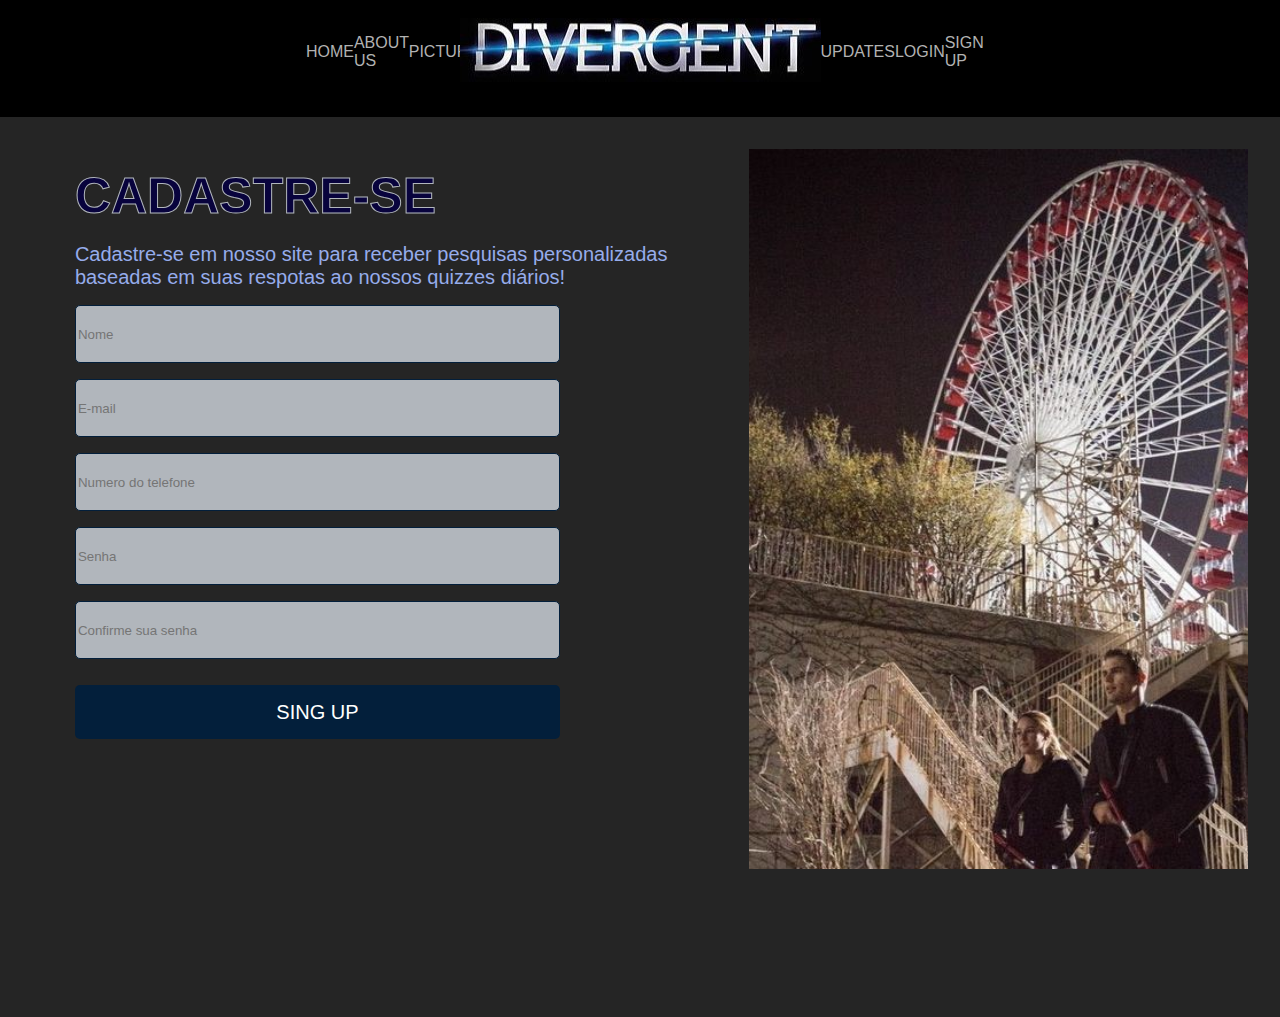
==== site institucional/cadastro.html @ 8612d383 "termino da home e inicio do cadastro" ====
<!DOCTYPE html>
<html lang="en">

<head>
    <meta charset="UTF-8">
    <meta http-equiv="X-UA-Compatible" content="IE=edge">
    <meta name="viewport" content="width=device-width, initial-scale=1.0">
    <title>SIGN UP</title>
    <link rel="stylesheet" href="cadastro.css">
</head>

<body>
    <div class="header">
        <div class="container">
            <ul class="nav_bar">
                <li> <a href="home.html"> HOME</a></li>
                <li> <a href="simulador.html">ABOUT US</a></li>
                <li> <a href="simulador.html">PICTURES</a></li>
            </ul>
            <span class="logo"><img src="logo certo.jpg" alt=""></span>
            <ul class="nav_bar">
                <li> <a href="simulador.html">UPDATES</a></li> <!--OU TALK WITH US-->
                <li> <a href="login.html">LOGIN</a></li>
                <li><a href="cadastro.html">SIGN UP</a></li>
            </ul>
        </div>
    </div>


    <div class="principal">
        <div class="content">

            <!-- Iniciando formulário -->
            <div class="inicial">
                <div class="titulo">CADASTRE-SE</div> <br>
                <div class="subtitulo">
                    Cadastre-se em nosso site para receber pesquisas personalizadas baseadas em suas respotas ao nossos quizzes diários!
                </div>
            </div>

            <div class="dados">
                <p><input id="ipt_nome" type="text" placeholder="Nome"></p>
                <p><input id="ipt_email" type="email" placeholder="E-mail"></p>
                <p><input id="ipt_telcel" type="number" placeholder="Numero do telefone"></p>
                <p><input id="ipt_senha" type="text" placeholder="Senha"></p>
                <p><input id="ipt_senha_2" type="text" placeholder="Confirme sua senha"></p>
                <button class="enviar">SING UP</button>
            </div>


        </div>
        <!-- Iniciando img mapa -->
        <div class="mapa">
            <div class="imagem"></div>
        </div>
    </div>

</body>

</html>

<!-- <div class="contato">
    <div class="telefone">
        <span class="icon"><img class="icon" src="./assets/img/chamada-telefonica.png"
                alt=""></span>
        <div class="conteudo">
            <div class="title">TELEFONE</div>
            <div>(00)12345-6789</div>
        </div>
    </div>
    <div class="email">
        <span class="icon"><img class="icon" src="./assets/img/cartas.png" alt=""></span>
        <div class="conteudo">
            <div class="title">E-MAIL</div>
            <div>secure_ship@hotmail.com</div>
        </div>
    </div>
    <div class="endereço">
        <span class="icon"><img class="icon" src="./assets/img/predio-comercial.png" alt=""></span>
        <div class="conteudo">
            <DIV class="title">ENDEREÇO</DIV>
            <div>Rua Haddock Lobo, 595 - SP</div>
        </div>
    </div>

</div> -->
---- site institucional/cadastro.css ----
* {
    font-family: 'Gill Sans', 'Gill Sans MT', Calibri, 'Trebuchet MS', sans-serif;
}

body {
    margin: 0%;
    padding: 0%;
    background-color: rgb(37, 37, 37);
}

.header {
    /* margin-top: -16px; */
    width: 100%;
    height: 13vh;
    background-color: black;
}

.container {
    /* width: 80%; */
    /* margin: auto; */
    display: flex;
    /* padding-top: 2vh; */
}

.header .container {
    justify-content: center;
    padding: 2vh;
    margin: auto;
}

.container ul {
    color: white;
}

ul {
    padding: 0%;
    margin: 0%;
}

a {
    color: rgb(178, 178, 178);
    text-decoration: none;
}

.nav_bar {
    width: 15%;
    list-style: none;
    display: flex;
    justify-content: space-evenly;
    align-items: center;
}
/* width: 18.4%;
    list-style: none;
    display: flex;
    justify-content: space-between;
    align-items: center; */


.principal {
    width: 100%;
    display: flex;
    height: 100vh;
}

.content {
    width: 60%;
}

.mapa {
    width: 40%;
    margin-top: 2.5%;
    margin-right: 2.5%;
}

.imagem {
    background-image: url('intro2.jpg');
    height: 80vh;
    background-size: cover;
    width: 100%;
}




.inicial {
    margin-top: 0%;
    margin-left: 10%;
    margin-right: 10%;
    margin-bottom: 0%;
}

.titulo {
    margin-top: 50px;
    font-size: 50px;
    font-weight: bold;
    color:rgb(8, 3, 61) ;
    -webkit-text-stroke-width: 1px; /* largura da borda */
    -webkit-text-stroke-color: #b1b6bc; /* cor da borda rgb(3, 31, 59) */
}



.container {
    display: flex;
    width: 80%;
    margin: auto;
}

.subtitulo {
    font-size: 20px;
    color: #96aceb;
}

.dados {
    margin-top: 0%;
    margin-left: 10%;
    margin-right: 10%;
    margin-bottom: 10%;
}

.dados input {
    width: 80%;
    height: 6vh;
    border: 1px solid rgb(3, 31, 59);
    border-radius: 5px;
    text-align: start;
    background-color: #b1b6bc;
}

.dados button {
    margin-top: 10px;
    background: rgb(3, 31, 59);
    color: #fff;
    width: 81%;
    height: 6vh;
    border: none;
    border-radius: 5px;
    font-size: 20px;
    align-self: center;
    cursor: pointer;
}

.enviar:hover {
    color: white;
    background-color: #96aceb;
    border: 2px solid rgb(3, 31, 59);
    transition: 0.15s ease-in-out;
}
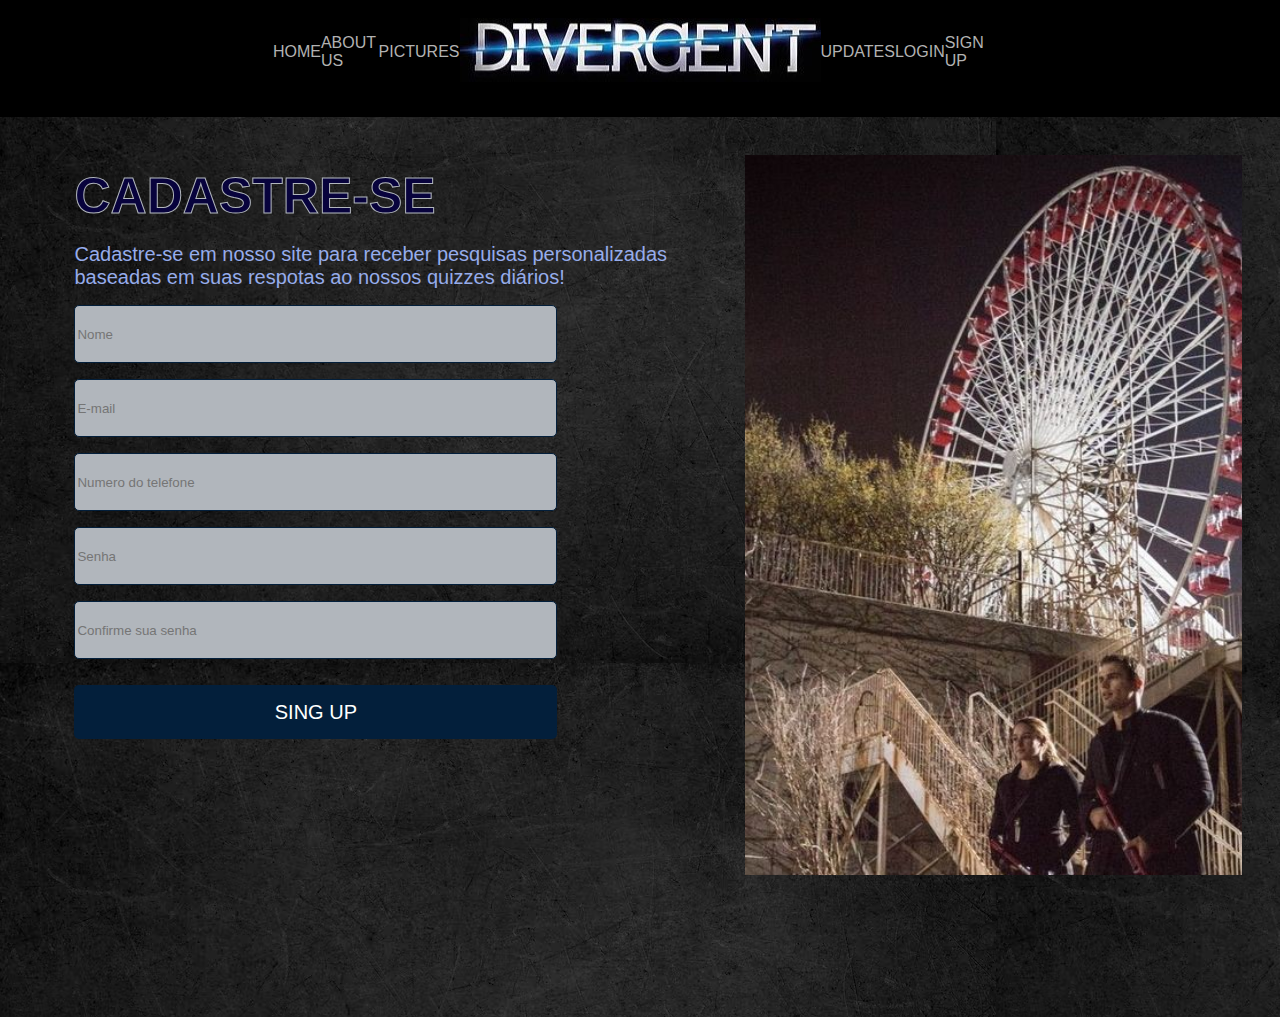
==== commit 82caf50e: "mudanças na nav bar" ====
--- a/site institucional/cadastro.html
+++ b/site institucional/cadastro.html
@@ -7,10 +7,12 @@
     <meta name="viewport" content="width=device-width, initial-scale=1.0">
     <title>SIGN UP</title>
     <link rel="stylesheet" href="cadastro.css">
+    <link rel="stylesheet" href="navbar_footer.css">
 </head>
 
 <body>
-    <div class="header">
+  
+ <div class="header">
         <div class="container">
             <ul class="nav_bar">
                 <li> <a href="home.html"> HOME</a></li>
@@ -25,7 +27,6 @@
             </ul>
         </div>
     </div>
-
 
     <div class="principal">
         <div class="content">
--- a/site institucional/cadastro.css
+++ b/site institucional/cadastro.css
@@ -1,61 +1,3 @@
-* {
-    font-family: 'Gill Sans', 'Gill Sans MT', Calibri, 'Trebuchet MS', sans-serif;
-}
-
-body {
-    margin: 0%;
-    padding: 0%;
-    background-color: rgb(37, 37, 37);
-}
-
-.header {
-    /* margin-top: -16px; */
-    width: 100%;
-    height: 13vh;
-    background-color: black;
-}
-
-.container {
-    /* width: 80%; */
-    /* margin: auto; */
-    display: flex;
-    /* padding-top: 2vh; */
-}
-
-.header .container {
-    justify-content: center;
-    padding: 2vh;
-    margin: auto;
-}
-
-.container ul {
-    color: white;
-}
-
-ul {
-    padding: 0%;
-    margin: 0%;
-}
-
-a {
-    color: rgb(178, 178, 178);
-    text-decoration: none;
-}
-
-.nav_bar {
-    width: 15%;
-    list-style: none;
-    display: flex;
-    justify-content: space-evenly;
-    align-items: center;
-}
-/* width: 18.4%;
-    list-style: none;
-    display: flex;
-    justify-content: space-between;
-    align-items: center; */
-
-
 .principal {
     width: 100%;
     display: flex;
@@ -68,8 +10,8 @@
 
 .mapa {
     width: 40%;
-    margin-top: 2.5%;
-    margin-right: 2.5%;
+    margin-top: 3%;
+    margin-right: 3%;
 }
 
 .imagem {
@@ -94,17 +36,11 @@
     font-size: 50px;
     font-weight: bold;
     color:rgb(8, 3, 61) ;
-    -webkit-text-stroke-width: 1px; /* largura da borda */
-    -webkit-text-stroke-color: #b1b6bc; /* cor da borda rgb(3, 31, 59) */
+    -webkit-text-stroke-width: 1px; 
+    -webkit-text-stroke-color: #b1b6bc; 
 }
 
 
-
-.container {
-    display: flex;
-    width: 80%;
-    margin: auto;
-}
 
 .subtitulo {
     font-size: 20px;
--- a/site institucional/navbar_footer.css
+++ b/site institucional/navbar_footer.css
@@ -0,0 +1,49 @@
+* {
+    font-family: 'Gill Sans', 'Gill Sans MT', Calibri, 'Trebuchet MS', sans-serif;
+}
+
+body {
+    margin: 0%;
+    padding: 0%;
+    /* background-color: rgb(37, 37, 37); */
+    background-image: url('fundo.avif');
+}
+
+.header {
+    /* margin-top: -16px; */
+    width: 100%;
+    height: 13vh;
+    background-color: black;
+}
+
+.container {
+    display: flex;
+}
+
+.header .container {
+    justify-content: center;
+    padding: 2vh;
+    margin: auto;
+}
+
+.container ul {
+    color: white;
+}
+
+ul {
+    padding: 0%;
+    margin: 0%;
+}
+
+a {
+    color: rgb(178, 178, 178);
+    text-decoration: none;
+}
+
+.nav_bar {
+    width: 15%;
+    list-style: none;
+    display: flex;
+    justify-content: space-evenly;
+    align-items: center;
+}
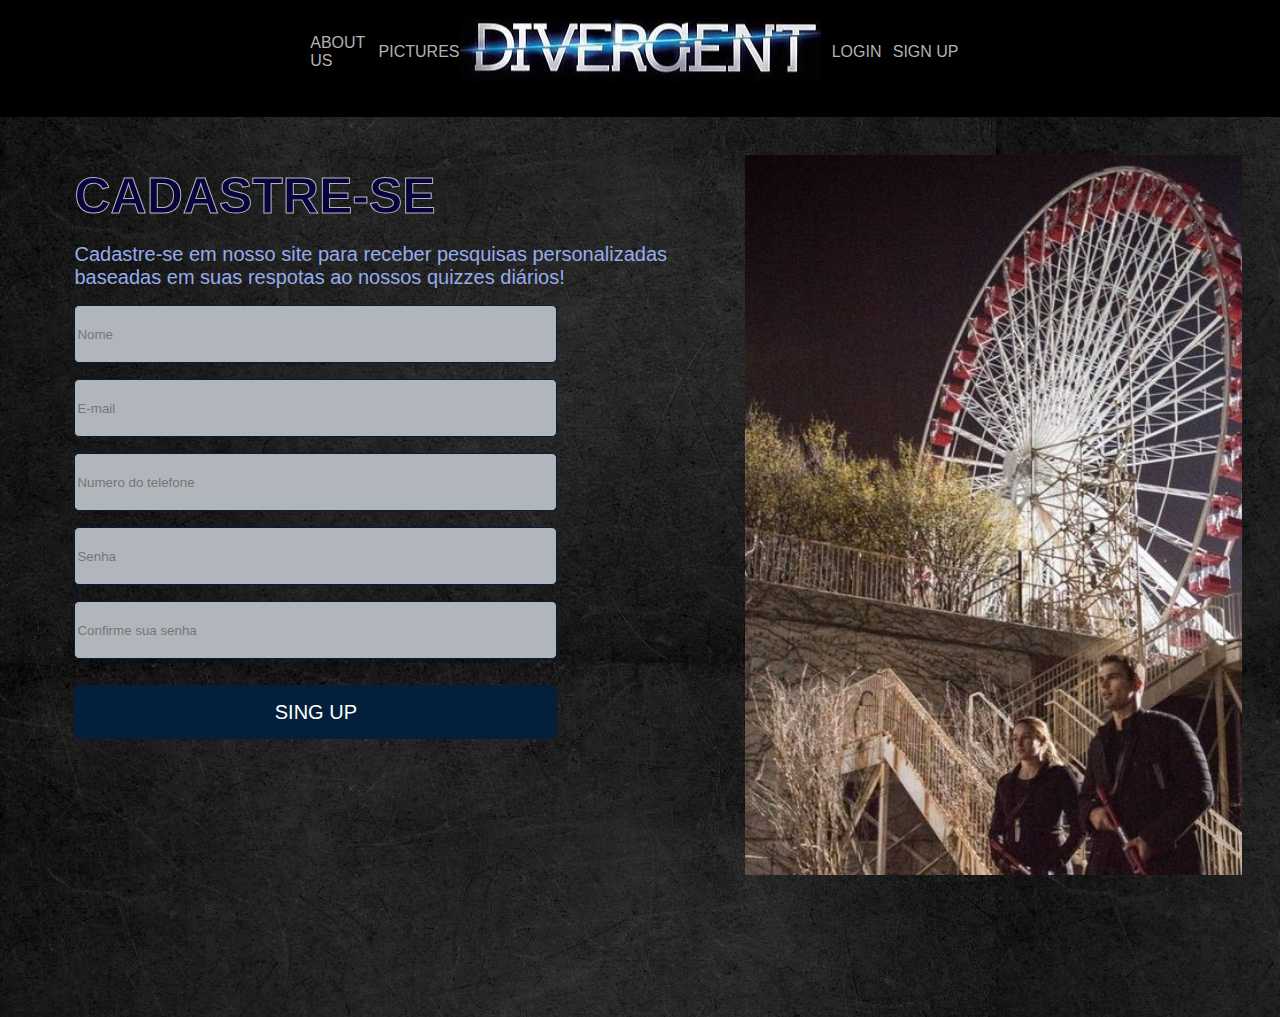
==== commit 00ae921d: "começo da página de login" ====
--- a/site institucional/cadastro.html
+++ b/site institucional/cadastro.html
@@ -15,13 +15,13 @@
  <div class="header">
         <div class="container">
             <ul class="nav_bar">
-                <li> <a href="home.html"> HOME</a></li>
+                <!-- <li> <a href="home.html"> HOME</a></li> -->
                 <li> <a href="simulador.html">ABOUT US</a></li>
                 <li> <a href="simulador.html">PICTURES</a></li>
             </ul>
-            <span class="logo"><img src="logo certo.jpg" alt=""></span>
+            <span class="logo"><a href="home.html"><img src="logo certo.jpg" alt=""></a></span>
             <ul class="nav_bar">
-                <li> <a href="simulador.html">UPDATES</a></li> <!--OU TALK WITH US-->
+                <!-- <li> <a href="simulador.html">UPDATES</a></li> OU TALK WITH US -->
                 <li> <a href="login.html">LOGIN</a></li>
                 <li><a href="cadastro.html">SIGN UP</a></li>
             </ul>
--- a/site institucional/navbar_footer.css
+++ b/site institucional/navbar_footer.css
@@ -41,7 +41,8 @@
 }
 
 .nav_bar {
-    width: 15%;
+    /* width: 15%; */
+    width: 12%;
     list-style: none;
     display: flex;
     justify-content: space-evenly;
